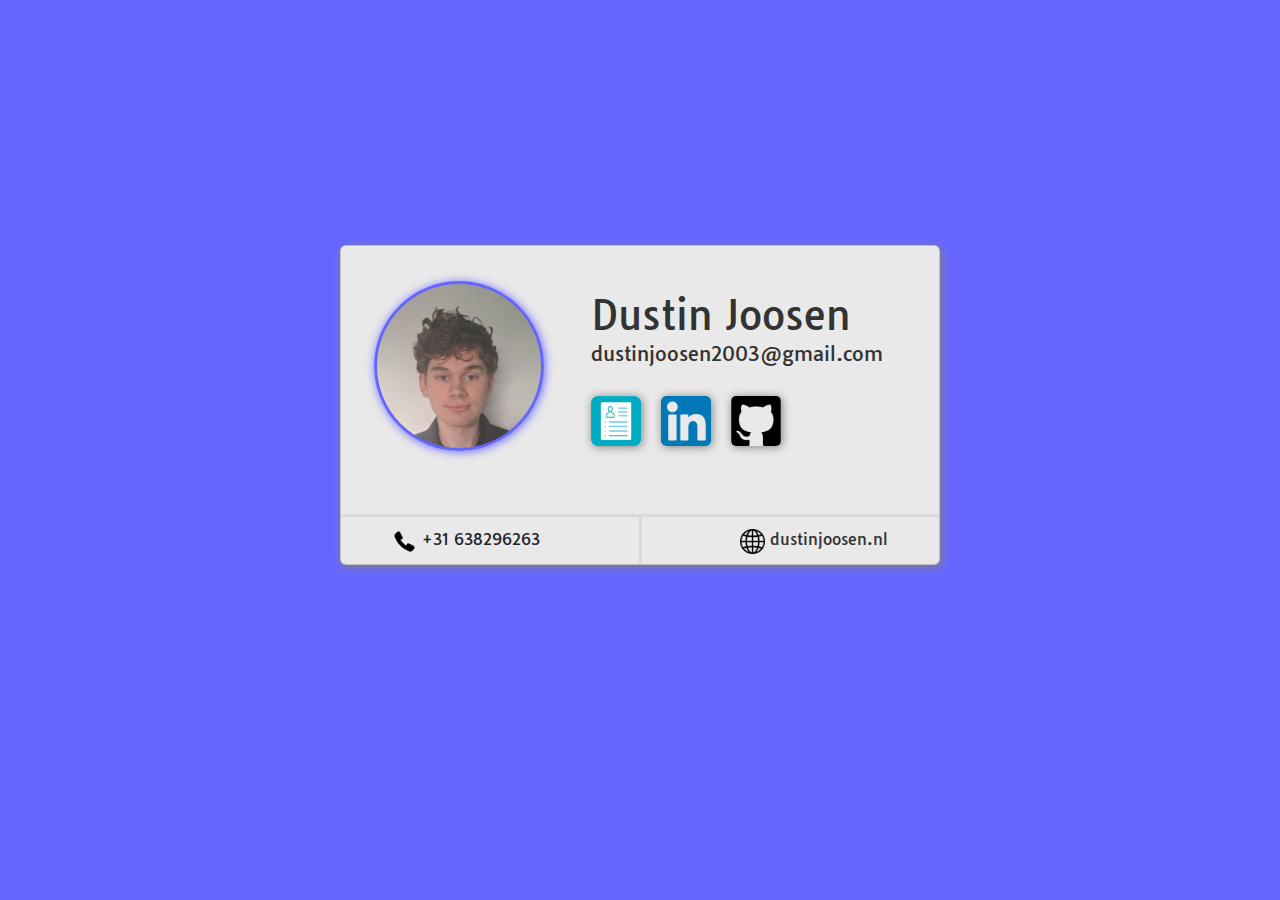
==== card/index.html @ b07aceff "footer and card" ====
<!DOCTYPE html>
<html lang="en">
<head>
    <title>Dustin Joosen Card</title>
    <link rel="stylesheet" href="../lib/css/bootstrap.min.css" />
    <link rel="stylesheet" href="../lib/css/card-css.css">
</head>
<body class="container">
    <div class="card">
        <div class="card-top row">
            <div class="card-img col-4"></div>
            <div class="name-and-title col-7">
                <h1>Dustin Joosen</h1>
                <h4>dustinjoosen2003@gmail.com</h4>
                <div class="links">
                    <a href="https://dustinjoosen.nl/lib/files/DustinJoosen_CV.pdf" target="_blank">
                        <img src="../lib/img/cv.png" alt="">
                    </a>
                    <a href="https://www.linkedin.com/in/dustin-joosen/" target="_blank">
                        <img src="../lib/img/linkedin.png" alt="">
                    </a>
                    <a href="https://github.com/DustinJoosen/" target="_blank">
                        <img src="../lib/img/square-github.png" alt="">
                    </a>
                </div>
            </div>
        </div>
        <div class="card-bottom">
            <div class="card-bottom-item col-5">
                <img src="../lib/img/phone.png" alt="">    
                +31 638296263
            </div>
            <div class="card-bottom-seperator"></div>
            <div class="card-bottom-item col-5">
                <img src="../lib/img/site.png" alt="">  
                <a href="https://dustinjoosen.nl">dustinjoosen.nl</a>  
            </div>
        </div>
    </div>
    <script src="../lib/js/jquery.js" defer></script>
    <script src="../lib/js/bootstrap.min.js" ></script>
</body>
</html>
---- lib/css/card-css.css ----
@font-face {
    font-family: tauri;
    font-display: block;
    src: url("../tauri.ttf");
}

body {
    background-color:#6666FF;
    display: flex;
    justify-content: center;
    align-items: center;
    height: 90vh;
    font-family: tauri;
}

.card {
    width: 600px;
    height: 320px;
    background-color: #e9e9e9;
    border-radius: 6px;
    display: flex;
    position: relative;
    box-shadow: 2px 2px 10px grey;
}

.card-img {
    width: 170px;
    height: 170px;
    background-image: url("../img/dustin-bg.png");
    background-size: 100%;
    border-radius: 50%;
    border: 3px solid #6666FF;
    box-shadow: 1px 1px 10px #6666FF;
    margin: 35px;
    margin-left: 45px;
    animation-name: example;
    animation-duration: 10s;
  }

.name-and-title {
    margin-top: 45px;
}
.name-and-title h1 {
    color: #333;
    font-size: 40px;
}
.name-and-title h4 {
    color: #333;
    font-size: 20px;
    font-weight: 100;
    margin-top: -5px;
}

.links {
    display: flex;
    justify-content: flex-start;
    margin-top: 30px;
}
.links a {
    margin-right: 20px;
    text-decoration: none;
}

.name-and-title img {
    width: 50px;
    border-radius: 5px;
    box-shadow: 1px 1px 10px gray;
}

.card-bottom {
    width: 100%;
    height: 50px;
    position: absolute;
    bottom: 0;
    border-top: 3px solid #d9d9d9;
    z-index: 3;
    display: flex;
    justify-content: space-between;
    align-items: center;
    text-align: center;
}

.card-bottom-seperator {
    height: 100%;    
    border-right: 3px solid #d9d9d9;
}

.card-bottom img {
    width: 25px;
}
.card-bottom a {
    color: #333;
    text-decoration: none;
}

@keyframes circlearound {
    0% {
        transform: rotateX('0deg');
    }
    20% {
        transform: rotateX('72deg');
    }
    40% {
        transform: rotateX('144eg');
    }
    60% {
        transform: rotateX('216deg');
    }
    80% {
        transform: rotateX('288deg');
    }
}

@keyframes example {
    0%   {background-color:red; left:0px; top:0px;}
    25%  {background-color:yellow; left:200px; top:0px;}
    50%  {background-color:blue; left:200px; top:200px;}
    75%  {background-color:green; left:0px; top:200px;}
    100% {background-color:red; left:0px; top:0px;}
  }
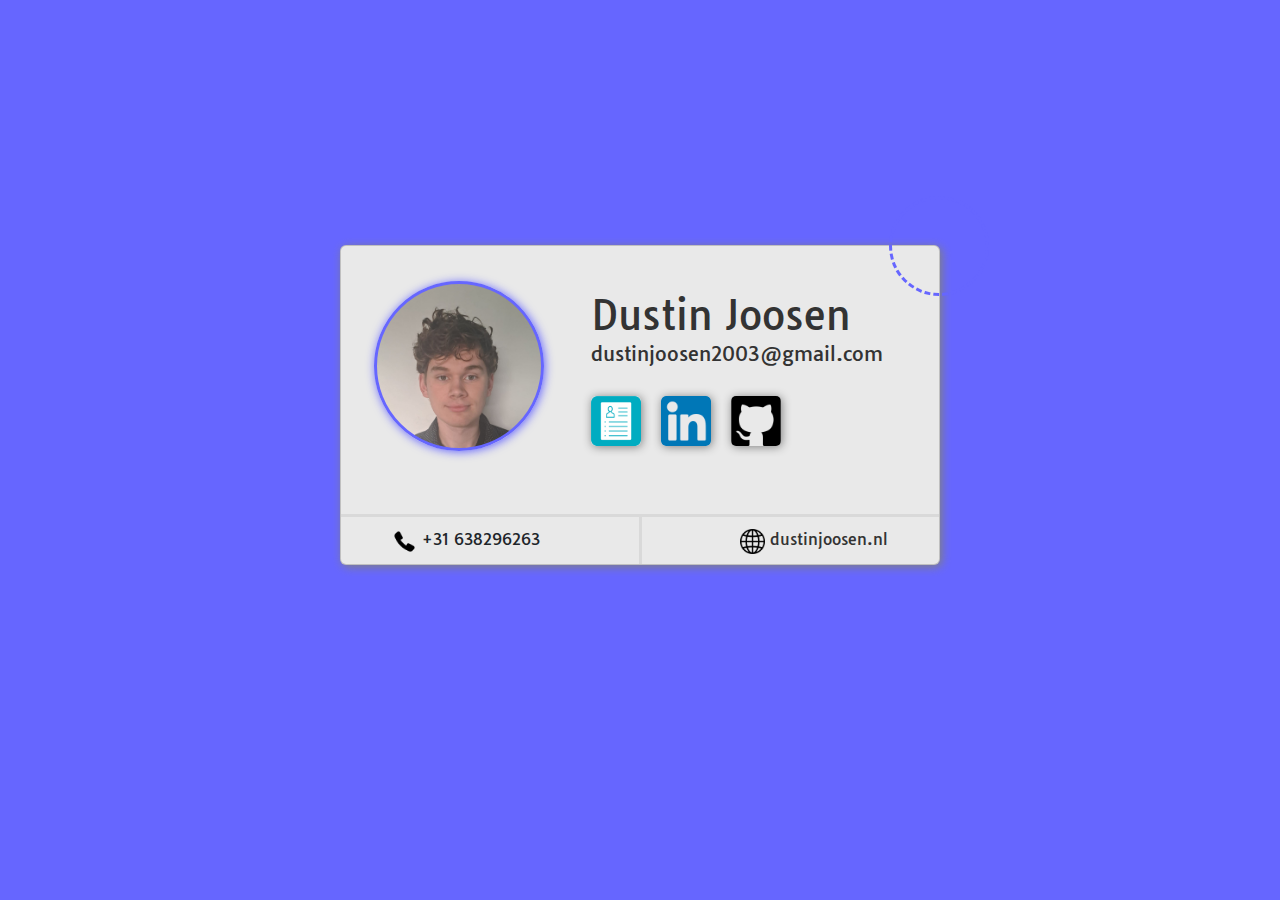
==== commit eee844cd: "Img alt's" ====
--- a/card/index.html
+++ b/card/index.html
@@ -1,26 +1,28 @@
 <!DOCTYPE html>
 <html lang="en">
 <head>
-    <title>Dustin Joosen Card</title>
+    <title>Dustin Joosen</title>
+    <meta name="viewport" content="width=device-width, initial-scale=1.0">
     <link rel="stylesheet" href="../lib/css/bootstrap.min.css" />
     <link rel="stylesheet" href="../lib/css/card-css.css">
 </head>
 <body class="container">
     <div class="card">
         <div class="card-top row">
+            <div class="quarter-circle"></div>
             <div class="card-img col-4"></div>
             <div class="name-and-title col-7">
                 <h1>Dustin Joosen</h1>
                 <h4>dustinjoosen2003@gmail.com</h4>
                 <div class="links">
                     <a href="https://dustinjoosen.nl/lib/files/DustinJoosen_CV.pdf" target="_blank">
-                        <img src="../lib/img/cv.png" alt="">
+                        <img title="CV" src="../lib/img/cv.png" alt="">
                     </a>
                     <a href="https://www.linkedin.com/in/dustin-joosen/" target="_blank">
-                        <img src="../lib/img/linkedin.png" alt="">
+                        <img title="LinkedIn" src="../lib/img/linkedin.png" alt="">
                     </a>
                     <a href="https://github.com/DustinJoosen/" target="_blank">
-                        <img src="../lib/img/square-github.png" alt="">
+                        <img title="Github" src="../lib/img/square-github.png" alt="">
                     </a>
                 </div>
             </div>
--- a/lib/css/card-css.css
+++ b/lib/css/card-css.css
@@ -33,8 +33,6 @@
     box-shadow: 1px 1px 10px #6666FF;
     margin: 35px;
     margin-left: 45px;
-    animation-name: example;
-    animation-duration: 10s;
   }
 
 .name-and-title {
@@ -93,29 +91,12 @@
     text-decoration: none;
 }
 
-@keyframes circlearound {
-    0% {
-        transform: rotateX('0deg');
-    }
-    20% {
-        transform: rotateX('72deg');
-    }
-    40% {
-        transform: rotateX('144eg');
-    }
-    60% {
-        transform: rotateX('216deg');
-    }
-    80% {
-        transform: rotateX('288deg');
-    }
-}
-
-@keyframes example {
-    0%   {background-color:red; left:0px; top:0px;}
-    25%  {background-color:yellow; left:200px; top:0px;}
-    50%  {background-color:blue; left:200px; top:200px;}
-    75%  {background-color:green; left:0px; top:200px;}
-    100% {background-color:red; left:0px; top:0px;}
-  }
-  +.quarter-circle {
+    width: 100px;
+    height: 100px;
+    border: 3px dashed #6666FF;
+    position: absolute;
+    right: -50px;
+    top: -50px;
+    border-radius: 50%;
+}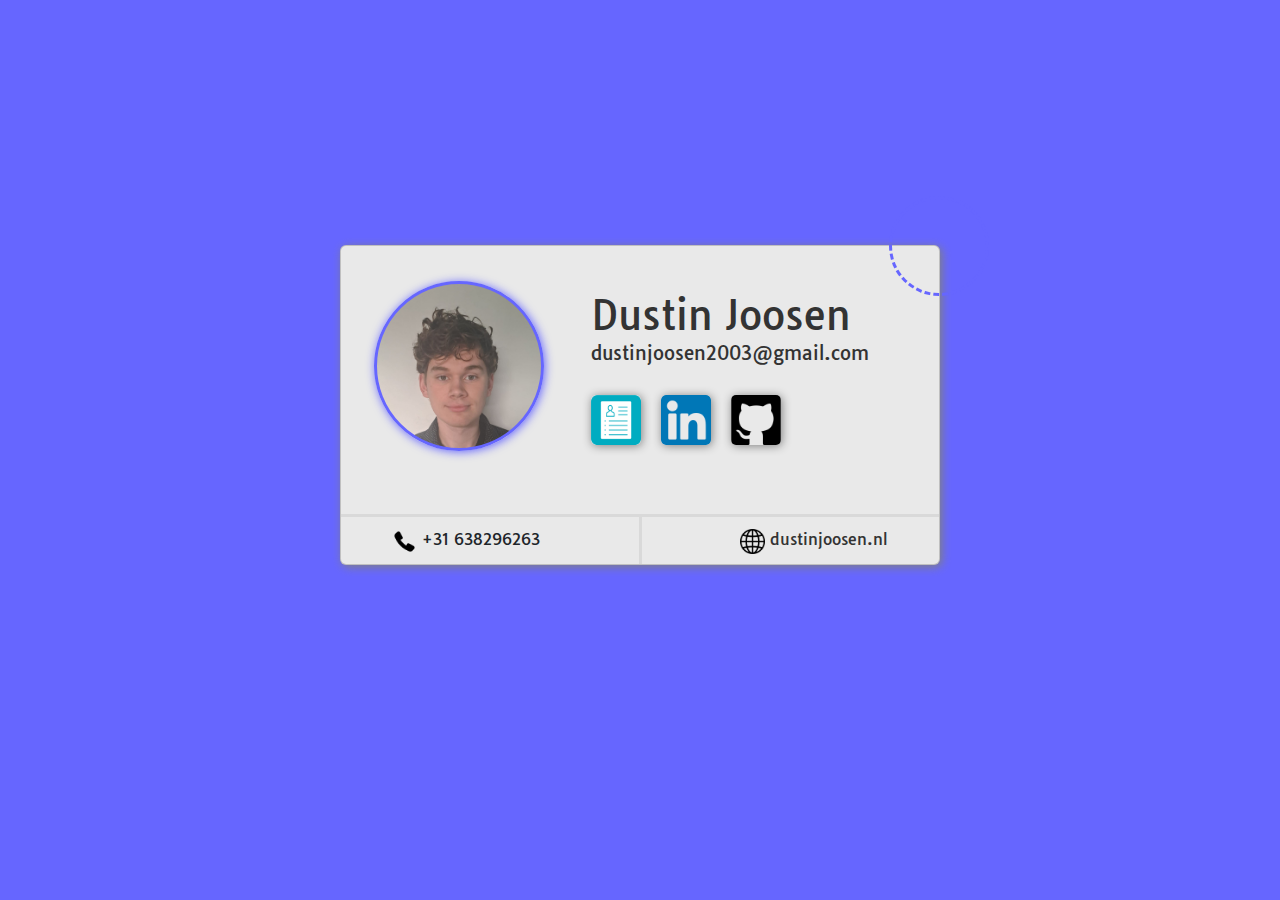
==== commit 8983162c: "Attempt at making card page responsive" ====
--- a/card/index.html
+++ b/card/index.html
@@ -2,7 +2,7 @@
 <html lang="en">
 <head>
     <title>Dustin Joosen</title>
-    <meta name="viewport" content="width=device-width, initial-scale=1.0">
+<!--    <meta name="viewport" content="width=device-width, initial-scale=1.0">-->
     <link rel="stylesheet" href="../lib/css/bootstrap.min.css" />
     <link rel="stylesheet" href="../lib/css/card-css.css">
 </head>
@@ -10,8 +10,8 @@
     <div class="card">
         <div class="card-top row">
             <div class="quarter-circle"></div>
-            <div class="card-img col-4"></div>
-            <div class="name-and-title col-7">
+            <div class="card-img col-3"></div>
+            <div class="name-and-title col-6">
                 <h1>Dustin Joosen</h1>
                 <h4>dustinjoosen2003@gmail.com</h4>
                 <div class="links">
--- a/lib/css/card-css.css
+++ b/lib/css/card-css.css
@@ -44,7 +44,7 @@
 }
 .name-and-title h4 {
     color: #333;
-    font-size: 20px;
+    font-size: 19px;
     font-weight: 100;
     margin-top: -5px;
 }
@@ -99,4 +99,27 @@
     right: -50px;
     top: -50px;
     border-radius: 50%;
-}+}
+
+/*!* Mobile versions *!*/
+/*@media only screen and (max-width: 500px) {*/
+/*    .card {*/
+/*        width: 95%;*/
+/*        margin-left: 2.5%;*/
+/*    }*/
+/*    .card-img {*/
+/*        width: 100px;*/
+/*        height: 100px;*/
+/*    }*/
+/*    .name-and-title h1 {*/
+/*        font-size: 30px;*/
+/*    }*/
+/*    .card-bottom {*/
+/*        font-size: 14px;*/
+/*    }*/
+/*    .links {*/
+/*        width: 100% !important;*/
+/*        position: relative;*/
+/*        left: -100%;*/
+/*    }*/
+/*}*/